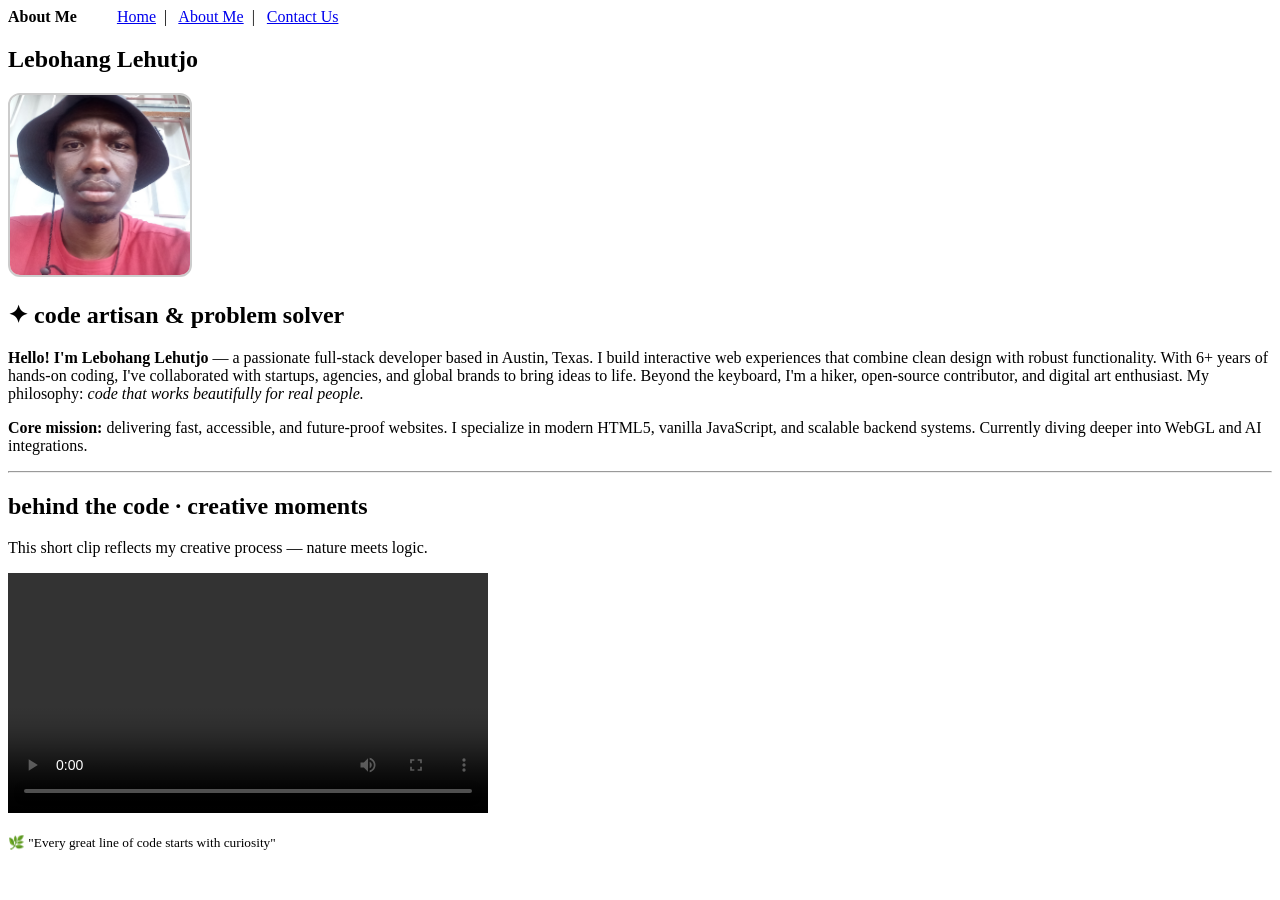
==== about.html @ ad9a9ee4 "initial commit" ====
<!DOCTYPE html>
<html lang="en">
<head>
    <meta charset="UTF-8">
    <meta name="viewport" content="width=device-width, initial-scale=1.0">
    <title>Lebohang Lehutjo · About Me</title>
</head>
<body>




  <header>
  
  
      
  
    
    <nav>
      <span ></span> <b>About Me</b></span> &nbsp;&nbsp;&nbsp;&nbsp;&nbsp;&nbsp;&nbsp;&nbsp;
      <a href="index.html">Home</a>&nbsp;&nbsp;|&nbsp;&nbsp;
      <a href="about.html"> About Me</a>&nbsp;&nbsp;|&nbsp;&nbsp;
      <a href="contact.html">Contact Us</a>
    </nav>
    
  </header>



    <section>
      <h1>Lebohang Lehutjo</h1>  
    
        <img src="./lebohang.jpg" 
             alt="Lebohang Lehutjo profile photo" 
             width="180" height="180" 
             style="border-radius:12px; border:2px solid #ccc;">
      <article  width="400">
        <h2>✦ code artisan & problem solver</h2>
        <p><strong>Hello! I'm Lebohang Lehutjo</strong> — a passionate full-stack developer based in Austin, Texas. I build interactive web experiences that combine clean design with robust functionality. With 6+ years of hands-on coding, I've collaborated with startups, agencies, and global brands to bring ideas to life. Beyond the keyboard, I'm a hiker, open-source contributor, and digital art enthusiast. My philosophy: <em>code that works beautifully for real people.</em></p>
        <p><strong>Core mission:</strong> delivering fast, accessible, and future-proof websites. I specialize in modern HTML5, vanilla JavaScript, and scalable backend systems. Currently diving deeper into WebGL and AI integrations.</p>
      </article>
    </section>

    <hr>

   
    <section>
      <h2>behind the code · creative moments</h2>
      <p>This short clip reflects my creative process — nature meets logic.</p>
      <video width="480" controls>
        <source src="https://interactive-examples.mdn.mozilla.net/media/cc0-videos/flower.mp4" type="video/mp4">
        Your browser does not support the video tag.
      </video>
      <p><small>🌿 "Every great line of code starts with curiosity"</small></p>
    </section>
</body>
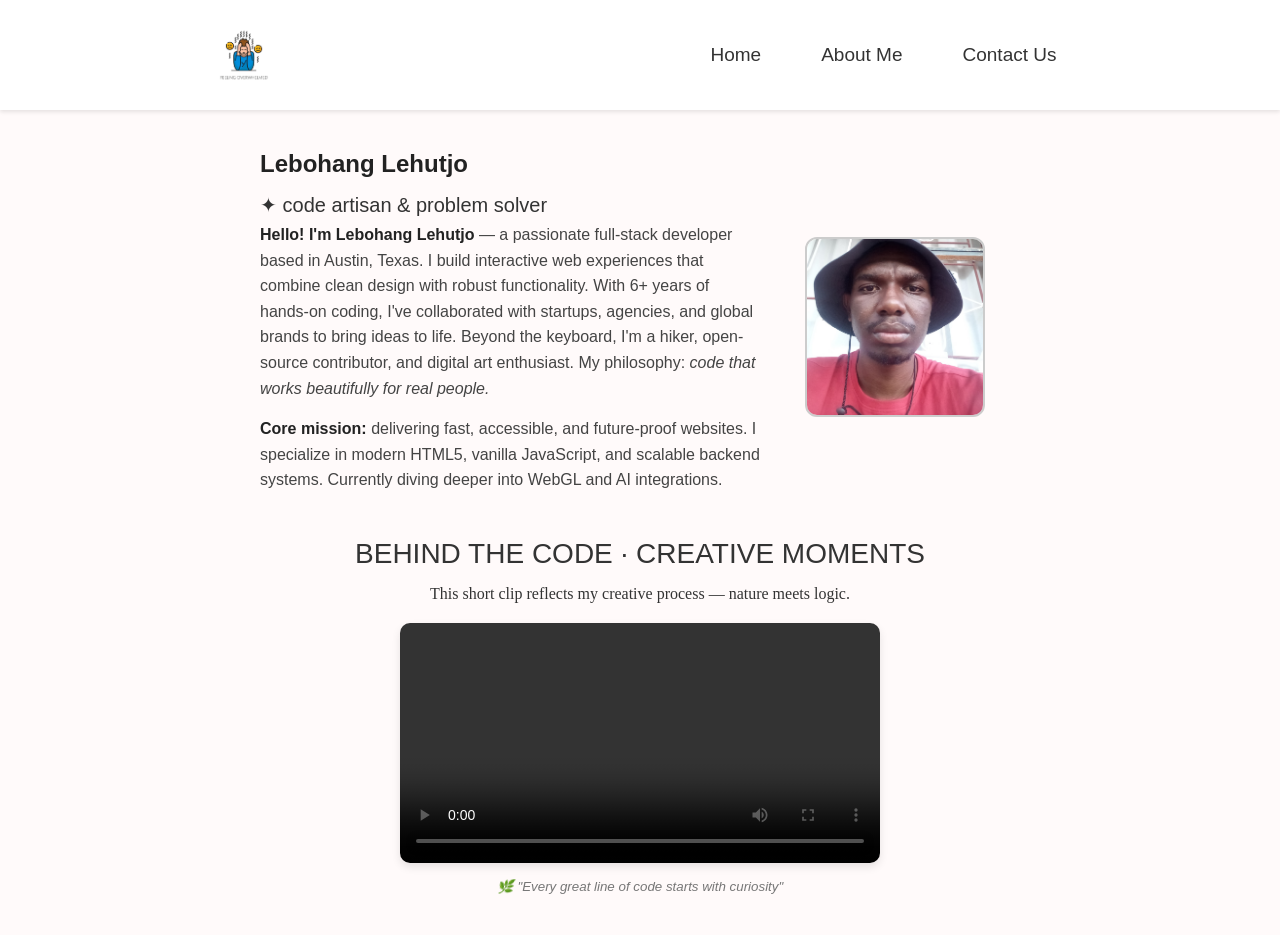
==== commit 60204f09: "completed my style css" ====
--- a/about.html
+++ b/about.html
@@ -3,6 +3,7 @@
 <head>
     <meta charset="UTF-8">
     <meta name="viewport" content="width=device-width, initial-scale=1.0">
+    <link rel="stylesheet" href="style.css">
     <title>Lebohang Lehutjo · About Me</title>
 </head>
 <body>
@@ -13,38 +14,39 @@
   <header>
   
   
-      
-  
-    
+    <image src="./image.avif" alt="Lebohang Lehutjo profile photo" width="70" height="70">
+
     <nav>
-      <span ></span> <b>About Me</b></span> &nbsp;&nbsp;&nbsp;&nbsp;&nbsp;&nbsp;&nbsp;&nbsp;
-      <a href="index.html">Home</a>&nbsp;&nbsp;|&nbsp;&nbsp;
-      <a href="about.html"> About Me</a>&nbsp;&nbsp;|&nbsp;&nbsp;
+      <a href="index.html">Home</a>
+      <a href="about.html"> About Me</a>
       <a href="contact.html">Contact Us</a>
     </nav>
     
   </header>
 
+  <main>  
 
-
-    <section>
-      <h1>Lebohang Lehutjo</h1>  
-    
-        <img src="./lebohang.jpg" 
-             alt="Lebohang Lehutjo profile photo" 
-             width="180" height="180" 
-             style="border-radius:12px; border:2px solid #ccc;">
+    <section class="profile">
+      
+      
       <article  width="400">
+        <h1>Lebohang Lehutjo</h1>  
         <h2>✦ code artisan & problem solver</h2>
         <p><strong>Hello! I'm Lebohang Lehutjo</strong> — a passionate full-stack developer based in Austin, Texas. I build interactive web experiences that combine clean design with robust functionality. With 6+ years of hands-on coding, I've collaborated with startups, agencies, and global brands to bring ideas to life. Beyond the keyboard, I'm a hiker, open-source contributor, and digital art enthusiast. My philosophy: <em>code that works beautifully for real people.</em></p>
         <p><strong>Core mission:</strong> delivering fast, accessible, and future-proof websites. I specialize in modern HTML5, vanilla JavaScript, and scalable backend systems. Currently diving deeper into WebGL and AI integrations.</p>
       </article>
+      <div class='profile-image'>
+         <img src="./lebohang.jpg" 
+             alt="Lebohang Lehutjo profile photo" 
+             width="180" height="180" 
+             style="border-radius:12px; border:2px solid #ccc;">
+      </div>
     </section>
 
-    <hr>
+  
 
    
-    <section>
+    <section class="banner" >
       <h2>behind the code · creative moments</h2>
       <p>This short clip reflects my creative process — nature meets logic.</p>
       <video width="480" controls>
@@ -53,4 +55,5 @@
       </video>
       <p><small>🌿 "Every great line of code starts with curiosity"</small></p>
     </section>
+  </main>
 </body>
--- a/style.css
+++ b/style.css
@@ -0,0 +1,255 @@
+*{
+    margin: 0;
+    padding: 0;
+    box-sizing: border-box;
+}
+
+.poppins-light {
+  font-family: "Poppins", sans-serif;
+  font-weight: 300;
+  font-style: normal;
+}
+
+.poppins-regular {
+  font-family: "Poppins", sans-serif;
+  font-weight: 400;
+  font-style: normal;
+}
+
+.poppins-medium {
+  font-family: "Poppins", sans-serif;
+ 
+}
+
+
+
+body{
+    /* font-family: poppins-regular, sans-serif; */
+    background-color: snow;
+    color: #333;
+}
+
+header{
+    width: 100%;
+    display:flex;
+    justify-content: space-around;
+    align-items:center;
+        /* background-color: blue; */
+    padding: 20px 0;
+    position: sticky;
+    top: 0;
+    background-color: #fff;
+    box-shadow: 0 2px 4px rgba(0,0,0,0.1);
+}
+
+
+nav{
+    display: flex;
+    gap: 30px;
+}
+
+a{
+    font-family: "Poppins", sans-serif;
+    font-weight: 500;
+    font-style: normal;
+    text-decoration: none;
+    padding: 10px 15px;
+    color:#333;
+    
+    font-size:19px;
+    background-color: transparent;
+    transition: color 0.3s ease;
+    transition: background-color 0.3s ease;
+    border-radius: 5px;
+}
+
+a:hover{
+    color: #007BFF;
+    background-color: rgba(0, 123, 255, 0.1);
+    cursor: pointer;
+}
+
+
+main{
+    padding: 40px 20px;
+    display: flex;
+    flex-direction: column;
+    align-items: center;
+    gap: 30px;
+}
+
+.banner{
+    text-align: center;
+    max-width: 600px;
+}
+
+.banner h2{
+    font-family: "Poppins", sans-serif;
+    font-weight: 500;
+    font-style: normal;
+    text-transform: uppercase;
+    font-size: 28px;
+    margin-bottom: 15px;
+}
+
+.banner p:first-child{
+    font-family: "Poppins", sans-serif;
+    font-weight: 200;
+    font-style: normal;
+    font-size: 18px;
+    color: #555;
+}
+
+
+.banner video{
+    border-radius: 10px;
+    box-shadow: 0 4px 8px rgba(0,0,0,0.1);
+    margin-top: 20px;
+    width: 100%;
+    max-width: 480px;   
+}
+
+.banner video:hover{
+    transform: scale(1.05);
+    transition: transform 0.3s ease;
+}
+
+.banner p:last-child{
+    font-family: "Poppins", sans-serif;
+    font-weight: 300;
+    font-style: italic;
+    font-size: 16px;
+    color: #777;
+    margin-top: 10px;
+}
+
+.profile{
+    display:grid;
+    grid-template-columns:  2fr 1fr ;
+    gap: 10px;
+    place-items: center;
+}
+
+.profile article{
+    max-width: 500px;
+    font-family: "Poppins", sans-serif;
+    font-style:normal;
+}
+
+.profile article h1{
+    
+    font-weight: 600;
+    
+    font-size: 24px;
+    margin-bottom: 15px;
+    color: #222;
+}
+
+.profile article h2{
+    font-weight: 500;
+    
+    font-size: 20px;
+    margin-bottom: 5px;
+    color: #333;
+}
+
+.profile article p{
+    font-weight:200px;
+    
+    margin-bottom: 15px;
+    line-height: 1.6;
+    color: #444;
+}
+
+.profile article p strong{
+    color: #222;
+    font-weight: bold;
+}
+
+footer{
+    width: 100%;
+    /* margin-inline: 10px; */
+    text-align: center;
+    padding: 20px 0;
+    background-color: #f8f8f8;
+    color: #555;
+    font-family: "Poppins", sans-serif;
+    font-weight: 300;
+    font-style: normal;
+}
+
+footer a:hover{
+    color: #007BFF;
+    background-color: rgba(133, 141, 15, 0.1);
+    cursor: pointer;
+}
+
+footer hr{
+    margin: 20px auto;
+    width: 80%;
+    border: none;
+    border-top: 2px solid #ddd;
+}
+
+footer p{
+    margin-top: 10px;
+    font-size: 14px;
+}
+
+
+footer p small{
+    color: #999;
+    margin-top: 10px;
+}
+
+.contact-section{
+    display: flex;
+    flex-direction: column;
+    align-items: center;
+    gap: 20px;
+    margin-top: 30px;
+}
+
+
+form{
+    display: flex;
+    flex-direction: column;
+    gap: 15px;
+    width: 100%;
+    max-width: 400px;
+    background-color: #f9f9f9;
+    padding: 20px;
+    border-radius: 10px;
+    box-shadow: 0 4px 8px rgba(0,0,0);
+}
+
+form label{
+    font-family: "Poppins", sans-serif;
+    font-weight: 500;
+    font-style: normal;
+    color: #333;
+}
+
+form input, form textarea{
+    padding: 10px;
+    border: 1px solid #ccc;
+    border-radius: 5px;
+    font-family: "Poppins", sans-serif;
+    font-weight: 300;
+    font-style: normal;
+    font-size: 16px;
+}   
+
+form button{
+    padding: 10px 15px;
+    border: none;
+    border-radius: 5px;
+    background-color: #007BFF;
+    color: #fff;
+    font-family: "Poppins", sans-serif;
+    font-weight: 500;
+    font-style: normal;
+    font-size: 16px;
+    cursor: pointer;
+}   
+
